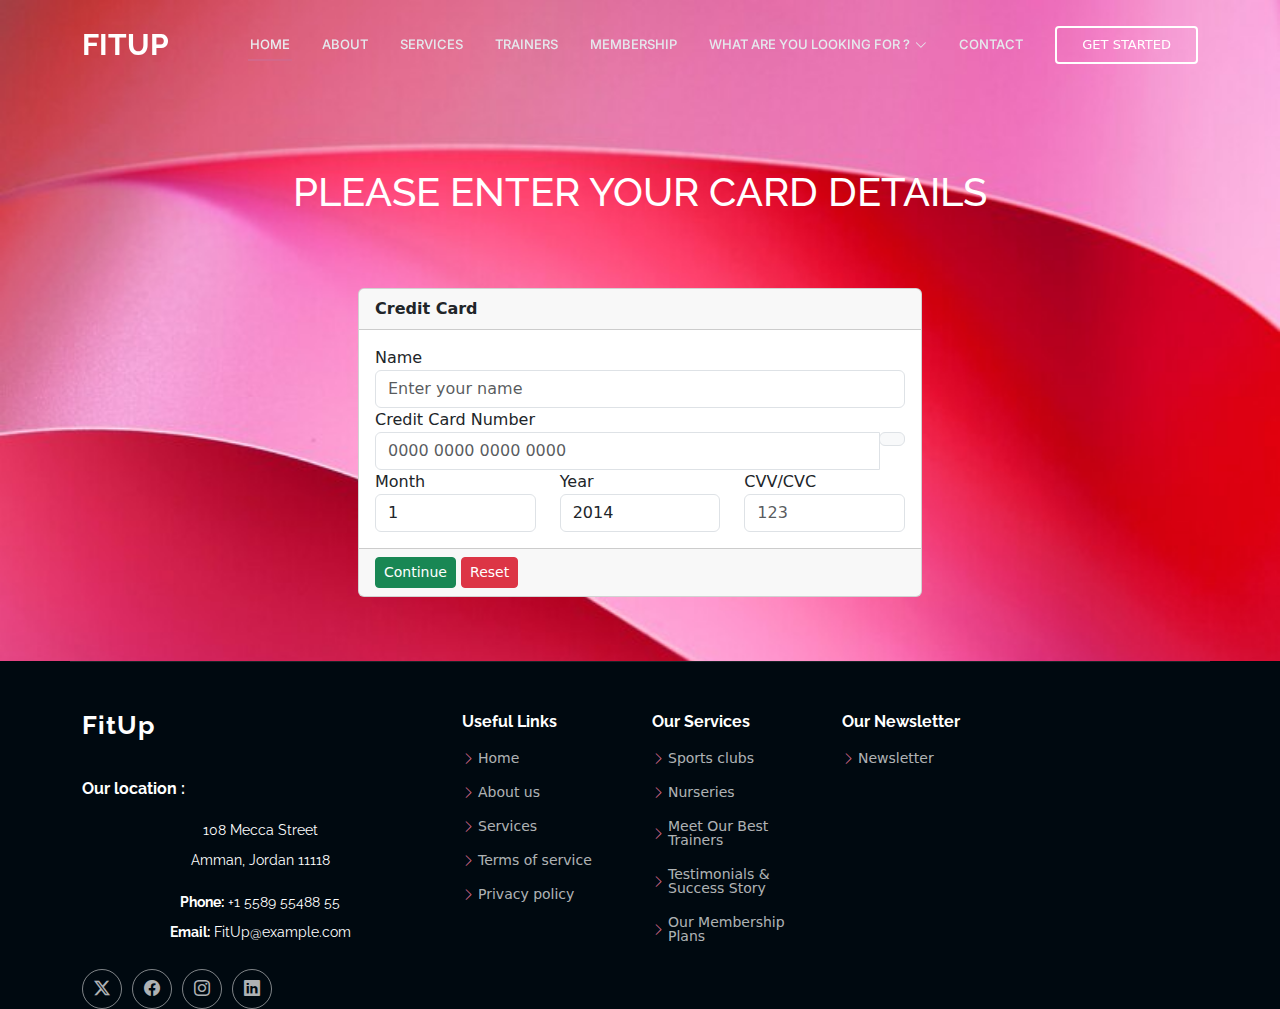
==== payment-page.html @ 1386216e "add" ====
<!DOCTYPE html>
<html lang="en">

<head>
    <meta charset="utf-8">
    <meta http-equiv="X-UA-Compatible" content="IE=edge">
    <meta name="viewport" content="width=device-width, initial-scale=1">
    <!-- The above 3 meta tags *must* come first in the head; any other head content must come *after* these tags -->

    <title>payment</title>
    <!-- Bootstrap -->
    <link href="https://cdn.jsdelivr.net/npm/bootstrap@5.3.3/dist/css/bootstrap.min.css" rel="stylesheet"
        integrity="sha384-QWTKZyjpPEjISv5WaRU9OFeRpok6YctnYmDr5pNlyT2bRjXh0JMhjY6hW+ALEwIH" crossorigin="anonymous">
    <!-- Google font -->
    <link href="https://fonts.googleapis.com/css?family=Montserrat:400,700" rel="stylesheet">

    <!-- Custom stlylesheet -->
    <link type="text/css" rel="stylesheet" href="/assets/css/payment.css" />
    <link href="assets/css/main.css" rel="stylesheet">


    <!-- Favicons -->
    <link href="assets/img/favicon.png" rel="icon">
    <link href="assets/img/apple-touch-icon.png" rel="apple-touch-icon">

    <!-- Fonts -->
    <link href="https://fonts.googleapis.com" rel="preconnect">
    <link href="https://fonts.gstatic.com" rel="preconnect" crossorigin>
    <link
        href="https://fonts.googleapis.com/css2?family=Roboto:ital,wght@0,100;0,300;0,400;0,500;0,700;0,900;1,100;1,300;1,400;1,500;1,700;1,900&family=Raleway:ital,wght@0,100;0,200;0,300;0,400;0,500;0,600;0,700;0,800;0,900;1,100;1,200;1,300;1,400;1,500;1,600;1,700;1,800;1,900&family=Inter:wght@100;200;300;400;500;600;700;800;900&display=swap"
        rel="stylesheet">

    <!-- Vendor CSS Files -->
    <link href="assets/vendor/bootstrap/css/bootstrap.min.css" rel="stylesheet">
    <link href="assets/vendor/bootstrap-icons/bootstrap-icons.css" rel="stylesheet">
    <link href="assets/vendor/aos/aos.css" rel="stylesheet">
    <link href="assets/vendor/glightbox/css/glightbox.min.css" rel="stylesheet">
    <link href="assets/vendor/swiper/swiper-bundle.min.css" rel="stylesheet">

</head>


<body class="portfolio-details-page" style="background-image :url(assets/img/paym.jpg); background-position: right top; background-size: cover;">
    <div>
        <header id="header" class="header d-flex align-items-center fixed-top">
            <div class="container-fluid container-xl position-relative d-flex align-items-center">

                <a href="index.html" class="logo d-flex align-items-center me-auto">
                    <h1 class="sitename">FitUp</h1>
                </a>

                <nav id="navmenu" class="navmenu">
                    <ul>
                        <li><a href="index.html#hero" class="active">Home</a></li>
                        <li><a href="index.html#about">About</a></li>
                        <li><a href="index.html#services">Services</a></li>
                        <li><a href="index.html#team">Trainers</a></li>
                        <li><a href="index.html#cards">Membership</a></li>
                        <li class="dropdown"><a href="#hero"><span>What are you looking for ?</span> <i class="bi bi-chevron-down toggle-dropdown"></i></a>
                            <ul>
                                <li><a href="gym-only-page.html">Gym only</a></li>
                                <li><a href="gym-indoor-nursery-page.html">Gym with indoor nursery</a></li>
                                <li><a href="gym-nearby-nursery-page.html">Gym with nearby nursery</a></li>
                            </ul>
                        </li>
                        <li><a href="index.html#contact">Contact</a></li>
                    </ul>
                    <i class="mobile-nav-toggle d-xl-none bi bi-list"></i>
                </nav>

                <a class="cta-btn" href="index.html#hero">Get Started</a>

            </div>
        </header>


        <br>
        <br>
        <br>
        <br>
        <br>
        <br>
        <br>

        <h1>Please enter your card details</h1>

        <div class="padding">
            <div class="row justify-content-center"> <!-- Center align the row -->
                <div class="col-sm-12 col-md-8 col-lg-6"> <!-- Responsive columns for different screen sizes -->
                    <div class="card">
                        <div class="card-header">
                            <strong>Credit Card</strong>
                        </div>
                        <div class="card-body">
                            <div class="row">
                                <div class="col-12">
                                    <div class="form-group">
                                        <label for="name">Name</label>
                                        <input class="form-control" id="name" type="text" placeholder="Enter your name">
                                    </div>
                                </div>
                            </div>
        
                            <div class="row">
                                <div class="col-12">
                                    <div class="form-group">
                                        <label for="ccnumber">Credit Card Number</label>
                                        <div class="input-group">
                                            <input class="form-control" type="text" placeholder="0000 0000 0000 0000" autocomplete="email">
                                            <div class="input-group-append">
                                                <span class="input-group-text">
                                                    <i class="mdi mdi-credit-card"></i>
                                                </span>
                                            </div>
                                        </div>
                                    </div>
                                </div>
                            </div>
        
                            <div class="row">
                                <div class="form-group col-4">
                                    <label for="ccmonth">Month</label>
                                    <select class="form-control" id="ccmonth">
                                        <option>1</option>
                                        <option>2</option>
                                        <option>3</option>
                                        <option>4</option>
                                        <option>5</option>
                                        <option>6</option>
                                        <option>7</option>
                                        <option>8</option>
                                        <option>9</option>
                                        <option>10</option>
                                        <option>11</option>
                                        <option>12</option>
                                    </select>
                                </div>
                                <div class="form-group col-4">
                                    <label for="ccyear">Year</label>
                                    <select class="form-control" id="ccyear">
                                        <option>2014</option>
                                        <option>2015</option>
                                        <option>2016</option>
                                        <option>2017</option>
                                        <option>2018</option>
                                        <option>2019</option>
                                        <option>2020</option>
                                        <option>2021</option>
                                        <option>2022</option>
                                        <option>2023</option>
                                        <option>2024</option>
                                        <option>2025</option>
                                    </select>
                                </div>
                                <div class="col-4">
                                    <div class="form-group">
                                        <label for="cvv">CVV/CVC</label>
                                        <input class="form-control" id="cvv" type="text" placeholder="123">
                                    </div>
                                </div>
                            </div>
                        </div>
                        <div class="card-footer">
                            <button class="btn btn-sm btn-success float-right" type="submit">
                                <i class="mdi mdi-gamepad-circle"></i> Continue
                            </button>
                            <button class="btn btn-sm btn-danger" type="reset">
                                <i class="mdi mdi-lock-reset"></i> Reset
                            </button>
                        </div>
                    </div>
                </div>
            </div>
        </div>
        

        <footer id="footer" class="footer dark-background">

			<div class="container footer-top">
				<div class="row gy-4">
					<div class="col-lg-4 col-md-6 footer-about">
						<a href="index.html" class="logo d-flex align-items-center">
							<span class="sitename">FitUp</span>
						</a>
						<div class="footer-contact pt-3">
							<h4>Our location :</h4>
							<p>108 Mecca Street</p>
							<p>Amman, Jordan 11118</p>
							<p class="mt-3"><strong>Phone:</strong> <span>+1 5589 55488 55</span></p>
							<p><strong>Email:</strong> <span>FitUp@example.com</span></p>
						</div>
						<div class="social-links d-flex mt-4">
							<a href=""><i class="bi bi-twitter-x"></i></a>
							<a href=""><i class="bi bi-facebook"></i></a>
							<a href=""><i class="bi bi-instagram"></i></a>
							<a href=""><i class="bi bi-linkedin"></i></a>
						</div>
					</div>

					<div class="col-lg-2 col-md-3 footer-links">
						<h4>Useful Links</h4>
						<ul>
							<li><i class="bi bi-chevron-right"></i> <a href="index.html#hero">Home</a></li>
							<li><i class="bi bi-chevron-right"></i> <a href="index.html#about">About us</a></li>
							<li><i class="bi bi-chevron-right"></i> <a href="index.html#services">Services</a></li>
							<li><i class="bi bi-chevron-right"></i> <a
									href="https://istd.gov.jo/ebv4.0/root_storage/en/eb_list_page/general_sales_tax_law_and_its_amendments_2023-1.pdf">Terms
									of service</a></li>
							<li><i class="bi bi-chevron-right"></i> <a
									href="https://www.realpage.com/legal/privacy-policy/">Privacy
									policy</a></li>
						</ul>
					</div>

					<div class="col-lg-2 col-md-3 footer-links">
						<h4>Our Services</h4>
						<ul>
							<li><i class="bi bi-chevron-right"></i> <a href="gym-only-page.html">Sports clubs</a></li>
							<li><i class="bi bi-chevron-right"></i> <a href="gym-nearby-nursery-page.html">Nurseries</a>
							</li>
							<li><i class="bi bi-chevron-right"></i> <a href="index.html#team">Meet Our Best Trainers</a>
							</li>
							<li><i class="bi bi-chevron-right"></i> <a href="index.html#testimonials">Testimonials &
									Success Story</a>
							</li>
							<li><i class="bi bi-chevron-right"></i> <a href="index.html#cards">Our Membership Plans</a></li>
						</ul>
					</div>

					<div class="col-lg-2 col-md-3 footer-links">
						<h4>Our Newsletter</h4>
						<ul>
							<li><i class="bi bi-chevron-right"></i> <a
									href="https://my.visme.co/view/mx0ok8on-untitled-project">Newsletter</a></li>
						</ul>
					</div>

				</div>
			</div>

		</footer>


        <!-- Scroll Top -->
        <a href="#" id="scroll-top" class="scroll-top d-flex align-items-center justify-content-center"><i
                class="bi bi-arrow-up-short"></i></a>

        <!-- Preloader -->
        <div id="preloader"></div>

        <!-- Vendor JS Files -->
        <script src="assets/vendor/bootstrap/js/bootstrap.bundle.min.js"></script>
        <script src="assets/vendor/php-email-form/validate.js"></script>
        <script src="assets/vendor/aos/aos.js"></script>
        <script src="assets/vendor/glightbox/js/glightbox.min.js"></script>
        <script src="assets/vendor/purecounter/purecounter_vanilla.js"></script>
        <script src="assets/vendor/swiper/swiper-bundle.min.js"></script>
        <script src="assets/vendor/imagesloaded/imagesloaded.pkgd.min.js"></script>
        <script src="assets/vendor/isotope-layout/isotope.pkgd.min.js"></script>

        <!-- Main JS File -->
        <script src="assets/js/main.js"></script>
</body>

</html>
---- assets/css/payment.css ----
a {
    color: var(--accent-color);
    text-decoration: none !important;
    transition: 0.3s;
  }

  h1{
    text-align: center;
    font-size: 58px;
	text-transform: uppercase;
	font-weight: 700;
	color: #fff !important;
	margin: 0px;
  }
  
.padding {
    padding: 4rem !important;
    margin-left: 0; /* Center the card */
}

/* Card styling */
.card {
    width: 100%; /* Use full width on smaller screens */
    max-width: 600px; /* Limit the width on larger screens */
    height: auto; /* Allow height to adjust */
    margin: auto;
    background-color: #fff;
    border: 1px solid #c8ced3;
    border-radius: 0.25rem;
}

/* Header styling */
.card-header {
    padding: 0.75rem 1.25rem;
    background-color: #f0f3f5;
    border-bottom: 1px solid #c8ced3;
}

/* Card body styling */
.card-body {
    padding: 2rem;
}

/* Form control focus styling */
.form-control:focus {
    color: #5c6873;
    background-color: #fff;
    border-color: #c8ced3 !important;
    outline: 0;
    box-shadow: 0 0 0 #9C2A46;
}

/* Responsive adjustments */
@media (max-width: 767px) {
    .padding {
        padding: 2rem; /* Less padding on smaller screens */
    }

    h1 {
        font-size: 40px; /* Adjust the header size */
    }

    .card-body {
        padding: 1.5rem; /* Less padding in card body */
    }

    .form-group {
        margin-bottom: 1.5rem; /* Increase spacing between form elements */
    }

    .input-group {
        width: 100%; /* Ensure input group is responsive */
    }
}
---- assets/css/main.css ----
/**
* Template Name: Dewi
* Template URL: https://bootstrapmade.com/dewi-free-multi-purpose-html-template/
* Updated: Aug 07 2024 with Bootstrap v5.3.3
* Author: BootstrapMade.com
* License: https://bootstrapmade.com/license/
*/

/*--------------------------------------------------------------
# Font & Color Variables
# Help: https://bootstrapmade.com/color-system/
--------------------------------------------------------------*/
/* Fonts */
:root {
  --default-font: "Roboto",  system-ui, -apple-system, "Segoe UI", Roboto, "Helvetica Neue", Arial, "Noto Sans", "Liberation Sans", sans-serif, "Apple Color Emoji", "Segoe UI Emoji", "Segoe UI Symbol", "Noto Color Emoji";
  --heading-font: "Raleway",  sans-serif;
  --nav-font: "Inter",  sans-serif;
}

/* Global Colors - The following color variables are used throughout the website. Updating them here will change the color scheme of the entire website */
:root { 
  --background-color: #ffffff; /* Background color for the entire website, including individual sections */
  --default-color: #444444; /* Default color used for the majority of the text content across the entire website */
  --heading-color: #9C2A46; /* Color for headings, subheadings and title throughout the website */
  --accent-color: #D3678A; /* Accent color that represents your brand on the website. It's used for buttons, links, and other elements that need to stand out */
  --surface-color: #ffffff; /* The surface color is used as a background of boxed elements within sections, such as cards, icon boxes, or other elements that require a visual separation from the global background. */
  --contrast-color: #ffffff; /* Contrast color for text, ensuring readability against backgrounds of accent, heading, or default colors. */
}

/* Nav Menu Colors - The following color variables are used specifically for the navigation menu. They are separate from the global colors to allow for more customization options */
:root {
  --nav-color: #e5eaee;  /* The default color of the main navmenu links */
  --nav-hover-color: #D3678A; /* Applied to main navmenu links when they are hovered over or active */
  --nav-mobile-background-color: #ffffff; /* Used as the background color for mobile navigation menu */
  --nav-dropdown-background-color: #ffffff; /* Used as the background color for dropdown items that appear when hovering over primary navigation items */
  --nav-dropdown-color: #444444; /* Used for navigation links of the dropdown items in the navigation menu. */
  --nav-dropdown-hover-color: #D3678A; /* Similar to --nav-hover-color, this color is applied to dropdown navigation links when they are hovered over. */
}

/* Color Presets - These classes override global colors when applied to any section or element, providing reuse of the sam color scheme. */

.light-background {
  --background-color: #f1f4fa;
  --surface-color: #ffffff;
}

.dark-background {
  --background-color: #000910;
  --default-color: #ffffff;
  --heading-color: #ffffff;
  --surface-color: #28323a;
  --contrast-color: #ffffff;
}

/* Smooth scroll */
:root {
  scroll-behavior: smooth;
}

/*--------------------------------------------------------------
# General Styling & Shared Classes
--------------------------------------------------------------*/
body {
  color: var(--default-color);
  background-color: var(--background-color);
  font-family: var(--default-font);
}

p {
  font-size: 1.5rem; 
  line-height: 1.8; 
  text-align: center;
}

.text-color
{
  color:#C0526F ;
}

.card-title
{
  color: var(--default-color);
}

.btn-primary {
  background-color: var(--accent-color); 
  border-color: var(--accent-color);
  margin-right: 5px; 
  margin-top: 3px; 
  font-size: 15px;
  padding: 15px;
  border: none;
  background:  #C0526F;
  border-radius: 2em;
}

.btn-primary:hover {
  background-color: #87546e; 
  border-color: #87546e; 
}

.btn-primary:active {
  background-color: #87546e!important;
  border-color: #87546e!important;
}


a {
  color: var(--accent-color);
  text-decoration: none;
  transition: 0.3s;
}

a:hover {
  color: color-mix(in srgb, var(--accent-color), transparent 25%);
  text-decoration: none;
}

h1,
h2,
h3,
h4,
h5,
h6 {
  color: var(--heading-color);
  font-family: var(--heading-font);
}



/* Pulsating Play Button
------------------------------*/
.pulsating-play-btn {
  width: 94px;
  height: 94px;
  background: radial-gradient(var(--accent-color) 50%, color-mix(in srgb, var(--accent-color), transparent 75%) 52%);
  border-radius: 50%;
  display: block;
  position: relative;
  overflow: hidden;
}

.pulsating-play-btn:before {
  content: "";
  position: absolute;
  width: 120px;
  height: 120px;
  animation-delay: 0s;
  animation: pulsate-play-btn 2s;
  animation-direction: forwards;
  animation-iteration-count: infinite;
  animation-timing-function: steps;
  opacity: 1;
  border-radius: 50%;
  border: 5px solid color-mix(in srgb, var(--accent-color), transparent 30%);
  top: -15%;
  left: -15%;
  background: rgba(198, 16, 0, 0);
}

.pulsating-play-btn:after {
  content: "";
  position: absolute;
  left: 50%;
  top: 50%;
  transform: translateX(-40%) translateY(-50%);
  width: 0;
  height: 0;
  border-top: 10px solid transparent;
  border-bottom: 10px solid transparent;
  border-left: 15px solid #fff;
  z-index: 100;
  transition: all 400ms cubic-bezier(0.55, 0.055, 0.675, 0.19);
}

.pulsating-play-btn:hover:before {
  content: "";
  position: absolute;
  left: 50%;
  top: 50%;
  transform: translateX(-40%) translateY(-50%);
  width: 0;
  height: 0;
  border: none;
  border-top: 10px solid transparent;
  border-bottom: 10px solid transparent;
  border-left: 15px solid #fff;
  z-index: 200;
  animation: none;
  border-radius: 0;
}

.pulsating-play-btn:hover:after {
  border-left: 15px solid var(--accent-color);
  transform: scale(20);
}

@keyframes pulsate-play-btn {
  0% {
    transform: scale(0.6, 0.6);
    opacity: 1;
  }

  100% {
    transform: scale(1, 1);
    opacity: 0;
  }
}

/*--------------------------------------------------------------
# Preloader
--------------------------------------------------------------*/
#preloader {
  position: fixed;
  inset: 0;
  z-index: 999999;
  overflow: hidden;
  background: var(--background-color);
  transition: all 0.6s ease-out;
}

#preloader:before {
  content: "";
  position: fixed;
  top: calc(50% - 30px);
  left: calc(50% - 30px);
  border: 6px solid #ffffff;
  border-color: var(--accent-color) transparent var(--accent-color) transparent;
  border-radius: 50%;
  width: 60px;
  height: 60px;
  animation: animate-preloader 1.5s linear infinite;
}

@keyframes animate-preloader {
  0% {
    transform: rotate(0deg);
  }

  100% {
    transform: rotate(360deg);
  }
}

/*--------------------------------------------------------------
# Global Header
--------------------------------------------------------------*/
.header {
  --background-color: rgba(0, 0, 0, 0);
  --default-color: #ffffff;
  --heading-color: #ffffff;
  color: var(--default-color);
  background-color: var(--background-color);
  padding: 20px 0;
  transition: all 0.5s;
  z-index: 997;
}

.header .logo {
  line-height: 1;
}

.header .logo img {
  max-height: 36px;
  margin-right: 8px;
}

.header .logo h1 {
  font-size: 30px;
  margin: 0;
  font-weight: 700;
  color: var(--heading-color);
}

.header .cta-btn,
.header .cta-btn:focus {
  color: var(--contrast-color);
  font-size: 13px;
  padding: 7px 25px;
  margin: 0 0 0 30px;
  border-radius: 4px;
  transition: 0.3s;
  text-transform: uppercase;
  border: 2px solid var(--contrast-color);
}

.header .cta-btn:hover,
.header .cta-btn:focus:hover {
  color: var(--contrast-color);
  background: var(--accent-color);
  border-color: var(--accent-color);
}

@media (max-width: 1200px) {
  .header .logo {
    order: 1;
  }

  .header .cta-btn {
    order: 2;
    margin: 0 15px 0 0;
    padding: 6px 15px;
  }

  .header .navmenu {
    order: 3;
  }
}

.scrolled .header {
  box-shadow: 0px 0 18px rgba(0, 0, 0, 0.1);
}

/* Global Header on Scroll
------------------------------*/
.scrolled .header {
  --background-color: rgba(21, 34, 43, 0.85);
}

/*--------------------------------------------------------------
# Navigation Menu
--------------------------------------------------------------*/
/* Desktop Navigation */
@media (min-width: 1200px) {
  .navmenu {
    padding: 0;
  }

  .navmenu ul {
    margin: 0;
    padding: 0;
    display: flex;
    list-style: none;
    align-items: center;
  }

  .navmenu li {
    position: relative;
  }

  .navmenu>ul>li {
    white-space: nowrap;
    padding: 15px 14px;
  }

  .navmenu>ul>li:last-child {
    padding-right: 0;
  }

  .navmenu a,
  .navmenu a:focus {
    color: var(--nav-color);
    font-size: 13px;
    padding: 0 2px;
    font-family: var(--nav-font);
    font-weight: 500;
    display: flex;
    align-items: center;
    justify-content: space-between;
    white-space: nowrap;
    transition: 0.3s;
    position: relative;
    text-transform: uppercase;
  }

  .navmenu a i,
  .navmenu a:focus i {
    font-size: 12px;
    line-height: 0;
    margin-left: 5px;
    transition: 0.3s;
  }

  .navmenu>ul>li>a:before {
    content: "";
    position: absolute;
    height: 2px;
    bottom: -6px;
    left: 0;
    background-color: var(--nav-hover-color);
    visibility: hidden;
    width: 0px;
    transition: all 0.3s ease-in-out 0s;
  }

  .navmenu a:hover:before,
  .navmenu li:hover>a:before,
  .navmenu .active:before {
    visibility: visible;
    width: 100%;
  }

  .navmenu li:hover>a,
  .navmenu .active,
  .navmenu .active:focus {
    color: color-mix(in srgb, var(--nav-color) 90%, white 15%);
  }

  .navmenu .dropdown ul {
    margin: 0;
    padding: 10px 0;
    background: var(--nav-dropdown-background-color);
    display: block;
    position: absolute;
    visibility: hidden;
    left: 14px;
    top: 130%;
    opacity: 0;
    transition: 0.3s;
    border-radius: 4px;
    z-index: 99;
    box-shadow: 0px 0px 30px rgba(0, 0, 0, 0.1);
  }

  .navmenu .dropdown ul li {
    min-width: 200px;
  }

  .navmenu .dropdown ul a {
    padding: 10px 20px;
    font-size: 15px;
    text-transform: none;
    color: var(--nav-dropdown-color);
  }

  .navmenu .dropdown ul a i {
    font-size: 12px;
  }

  .navmenu .dropdown ul a:hover,
  .navmenu .dropdown ul .active:hover,
  .navmenu .dropdown ul li:hover>a {
    color: var(--nav-dropdown-hover-color);
  }

  .navmenu .dropdown:hover>ul {
    opacity: 1;
    top: 100%;
    visibility: visible;
  }

  .navmenu .dropdown .dropdown ul {
    top: 0;
    left: -90%;
    visibility: hidden;
  }

  .navmenu .dropdown .dropdown:hover>ul {
    opacity: 1;
    top: 0;
    left: -100%;
    visibility: visible;
  }
}

/* Mobile Navigation */
@media (max-width: 1199px) {
  .mobile-nav-toggle {
    color: var(--nav-color);
    font-size: 28px;
    line-height: 0;
    margin-right: 10px;
    cursor: pointer;
    transition: color 0.3s;
  }

  .navmenu {
    padding: 0;
    z-index: 9997;
  }

  .navmenu ul {
    display: none;
    list-style: none;
    position: absolute;
    inset: 60px 20px 20px 20px;
    padding: 10px 0;
    margin: 0;
    border-radius: 6px;
    background-color: var(--nav-mobile-background-color);
    border: 1px solid color-mix(in srgb, var(--default-color), transparent 90%);
    box-shadow: none;
    overflow-y: auto;
    transition: 0.3s;
    z-index: 9998;
  }

  .navmenu a,
  .navmenu a:focus {
    color: var(--nav-dropdown-color);
    padding: 10px 20px;
    font-family: var(--nav-font);
    font-size: 17px;
    font-weight: 500;
    display: flex;
    align-items: center;
    justify-content: space-between;
    white-space: nowrap;
    transition: 0.3s;
  }

  .navmenu a i,
  .navmenu a:focus i {
    font-size: 12px;
    line-height: 0;
    margin-left: 5px;
    width: 30px;
    height: 30px;
    display: flex;
    align-items: center;
    justify-content: center;
    border-radius: 50%;
    transition: 0.3s;
    background-color: color-mix(in srgb, var(--accent-color), transparent 90%);
  }

  .navmenu a i:hover,
  .navmenu a:focus i:hover {
    background-color: var(--accent-color);
    color: var(--contrast-color);
  }

  .navmenu a:hover,
  .navmenu .active,
  .navmenu .active:focus {
    color: var(--nav-dropdown-hover-color);
  }

  .navmenu .active i,
  .navmenu .active:focus i {
    background-color: var(--accent-color);
    color: var(--contrast-color);
    transform: rotate(180deg);
  }

  .navmenu .dropdown ul {
    position: static;
    display: none;
    z-index: 99;
    padding: 10px 0;
    margin: 10px 20px;
    background-color: var(--nav-dropdown-background-color);
    transition: all 0.5s ease-in-out;
  }

  .navmenu .dropdown ul ul {
    background-color: rgba(33, 37, 41, 0.1);
  }

  .navmenu .dropdown>.dropdown-active {
    display: block;
    background-color: rgba(33, 37, 41, 0.03);
  }

  .mobile-nav-active {
    overflow: hidden;
  }

  .mobile-nav-active .mobile-nav-toggle {
    color: #fff;
    position: absolute;
    font-size: 32px;
    top: 15px;
    right: 15px;
    margin-right: 0;
    z-index: 9999;
  }

  .mobile-nav-active .navmenu {
    position: fixed;
    overflow: hidden;
    inset: 0;
    background: rgba(33, 37, 41, 0.8);
    transition: 0.3s;
  }

  .mobile-nav-active .navmenu>ul {
    display: block;
  }
}

/*--------------------------------------------------------------
# Global Footer
--------------------------------------------------------------*/
.footer {
  color: var(--default-color);
  background-color: var(--background-color);
  font-size: 14px;
  position: relative;
}

.footer .footer-top {
  padding-top: 50px;
  border-top: 1px solid color-mix(in srgb, var(--default-color), transparent 90%);
}

.footer .footer-about .logo {
  line-height: 1;
  margin-bottom: 25px;
}

.footer .footer-about .logo img {
  max-height: 40px;
  margin-right: 6px;
}

.footer .footer-about .logo span {
  font-size: 26px;
  font-weight: 700;
  letter-spacing: 1px;
  font-family: var(--heading-font);
  color: var(--heading-color);
}

.footer .footer-about p {
  font-size: 14px;
  font-family: var(--heading-font);
}

.footer .social-links a {
  display: flex;
  align-items: center;
  justify-content: center;
  width: 40px;
  height: 40px;
  border-radius: 50%;
  border: 1px solid color-mix(in srgb, var(--default-color), transparent 50%);
  font-size: 16px;
  color: color-mix(in srgb, var(--default-color), transparent 30%);
  margin-right: 10px;
  transition: 0.3s;
}

.footer .social-links a:hover {
  color: var(--accent-color);
  border-color: var(--accent-color);
}

.footer h4 {
  font-size: 16px;
  font-weight: bold;
  position: relative;
  padding-bottom: 12px;
}

.footer .footer-links {
  margin-bottom: 30px;
}

.footer .footer-links ul {
  list-style: none;
  padding: 0;
  margin: 0;
}

.footer .footer-links ul i {
  padding-right: 3px;
  font-size: 13px;
  line-height: 0;
  color: var(--accent-color);
}

.footer .footer-links ul li {
  padding: 10px 0;
  display: flex;
  align-items: center;
}

.footer .footer-links ul li:first-child {
  padding-top: 0;
}

.footer .footer-links ul a {
  color: color-mix(in srgb, var(--default-color), transparent 30%);
  display: inline-block;
  line-height: 1;
}

.footer .footer-links ul a:hover {
  color: var(--accent-color);
}

.footer .footer-contact p {
  margin-bottom: 5px;
}

.footer .footer-newsletter .newsletter-form {
  margin-top: 30px;
  margin-bottom: 15px;
  padding: 6px 8px;
  position: relative;
  border-radius: 4px;
  border: 1px solid color-mix(in srgb, var(--default-color), transparent 80%);
  display: flex;
  background-color: var(--background-color);
  transition: 0.3s;
}

.footer .footer-newsletter .newsletter-form:focus-within {
  border-color: var(--accent-color);
}

.footer .footer-newsletter .newsletter-form input[type=email] {
  border: 0;
  padding: 4px;
  width: 100%;
  background-color: var(--background-color);
  color: var(--default-color);
}

.footer .footer-newsletter .newsletter-form input[type=email]:focus-visible {
  outline: none;
}

.footer .footer-newsletter .newsletter-form input[type=submit] {
  border: 0;
  font-size: 16px;
  padding: 0 20px;
  margin: -7px -8px -7px 0;
  background: var(--accent-color);
  color: var(--contrast-color);
  transition: 0.3s;
  border-radius: 0 4px 4px 0;
}

.footer .footer-newsletter .newsletter-form input[type=submit]:hover {
  background: color-mix(in srgb, var(--accent-color), transparent 20%);
}

.footer .copyright {
  padding: 25px 0;
  border-top: 1px solid color-mix(in srgb, var(--default-color), transparent 90%);
}

.footer .copyright p {
  margin-bottom: 0;
}

.footer .credits {
  margin-top: 6px;
  font-size: 13px;
}


/*--------------------------------------------------------------
# Scroll Top Button
--------------------------------------------------------------*/
.scroll-top {
  position: fixed;
  visibility: hidden;
  opacity: 0;
  right: 15px;
  bottom: 15px;
  z-index: 99999;
  background-color: var(--accent-color);
  width: 40px;
  height: 40px;
  border-radius: 4px;
  transition: all 0.4s;
}

.scroll-top i {
  font-size: 24px;
  color: var(--contrast-color);
  line-height: 0;
}

.scroll-top:hover {
  background-color: color-mix(in srgb, var(--accent-color), transparent 20%);
  color: var(--contrast-color);
}

.scroll-top.active {
  visibility: visible;
  opacity: 1;
}

/*--------------------------------------------------------------
# Disable aos animation delay on mobile devices
--------------------------------------------------------------*/
@media screen and (max-width: 768px) {
  [data-aos-delay] {
    transition-delay: 0 !important;
  }
}

/*--------------------------------------------------------------
# Global Page Titles & Breadcrumbs
--------------------------------------------------------------*/
.page-title {
  color: var(--default-color);
  background-color: var(--background-color);
  background-size: cover;
  background-position: center;
  background-repeat: no-repeat;
  padding: 160px 0 80px 0;
  text-align: center;
  position: relative;
}

.page-title:before {
  content: "";
  background: color-mix(in srgb, var(--background-color), transparent 30%);
  position: absolute;
  inset: 0;
}

.page-title h1 {
  font-size: 42px;
  font-weight: 700;
  margin-bottom: 10px;
}

.page-title .breadcrumbs ol {
  display: flex;
  flex-wrap: wrap;
  list-style: none;
  justify-content: center;
  padding: 0;
  margin: 0;
  font-size: 16px;
  font-weight: 400;
}

.page-title .breadcrumbs ol li+li {
  padding-left: 10px;
}

.page-title .breadcrumbs ol li+li::before {
  content: "/";
  display: inline-block;
  padding-right: 10px;
  color: color-mix(in srgb, var(--default-color), transparent 50%);
}

/*--------------------------------------------------------------
# Global Sections
--------------------------------------------------------------*/
section,
.section {
  color: var(--default-color);
  background-color: var(--background-color);
  padding: 60px 0;
  scroll-margin-top: 90px;
  overflow: clip;
}

@media (max-width: 1199px) {

  section,
  .section {
    scroll-margin-top: 76px;
  }
}

/*--------------------------------------------------------------
# Global Section Titles
--------------------------------------------------------------*/
.section-title {
  padding-bottom: 60px;
  position: relative;
}

.section-title h2 {
  font-size: 14px;
  font-weight: 500;
  padding: 0;
  line-height: 1px;
  margin: 0;
  letter-spacing: 1.5px;
  text-transform: uppercase;
  color: color-mix(in srgb, var(--default-color), transparent 50%);
  position: relative;
}

.section-title h2::after {
  content: "";
  width: 120px;
  height: 1px;
  display: inline-block;
  background: var(--accent-color);
  margin: 4px 10px;
}

.section-title p {
  color: var(--heading-color);
  margin: 0;
  font-size: 36px;
  font-weight: 800;
  text-transform: uppercase;
  font-family: var(--heading-font);
}

@media (max-width: 768px) {
  .section-title p {
    font-size: 24px;
  }
}

/*--------------------------------------------------------------
# Hero Section
--------------------------------------------------------------*/
.hero {
  width: 100%;
  min-height: 100vh;
  position: relative;
  padding: 80px 0;
  display: flex;
  align-items: center;
  justify-content: center;
}

.hero img {
  position: absolute;
  inset: 0;
  display: block;
  width: 100%;
  height: 100%;
  object-fit: cover;
  z-index: 1;
}

.hero:before {
  content: "";
  background: color-mix(in srgb, var(--background-color), transparent 30%);
  position: absolute;
  inset: 0;
  z-index: 2;
}

.hero .container {
  position: relative;
  z-index: 3;
}

.hero h2 {
  margin: 0;
  font-size: 48px;
  font-weight: 700;
  text-transform: uppercase;
}

.hero p {
  color: color-mix(in srgb, var(--default-color), transparent 20%);
  margin: 10px 0 0 0;
  font-size: 24px;
}

.hero .btn-get-started {
  background: var(--accent-color);
  color: var(--contrast-color);
  font-weight: 400;
  font-size: 14px;
  letter-spacing: 1px;
  display: inline-block;
  padding: 10px 30px;
  border-radius: 4px;
  transition: 0.3s;
  text-transform: uppercase;
}

.hero .btn-get-started:hover {
  background: color-mix(in srgb, var(--accent-color), transparent 20%);
}

.hero .btn-watch-video {
  font-size: 16px;
  transition: 0.5s;
  margin-left: 25px;
  font-weight: 400;
  color: var(--default-color);
}

.hero .btn-watch-video i {
  color: var(--accent-color);
  font-size: 32px;
  transition: 0.3s;
  line-height: 0;
  margin-right: 8px;
}

.hero .btn-watch-video:hover {
  color: var(--accent-color);
}

.hero .btn-watch-video:hover i {
  color: color-mix(in srgb, var(--accent-color), transparent 20%);
}

@media (max-width: 768px) {
  .hero h2 {
    font-size: 32px;
  }

  .hero p {
    font-size: 18px;
  }
}

/*--------------------------------------------------------------
# About Section
--------------------------------------------------------------*/
.about h3 {
  font-weight: 700;
  font-size: 28px;
  margin-bottom: 20px;
}

.about .fst-italic {
  color: color-mix(in srgb, var(--default-color), var(--contrast-color) 50%);
}

.about .content ul {
  list-style: none;
  padding: 0;
}

.about .content ul li {
  padding: 0 0 10px 30px;
  position: relative;
}

.about .content ul i {
  position: absolute;
  font-size: 20px;
  left: 0;
  top: -3px;
  color: var(--accent-color);
}

.about .content p:last-child {
  margin-bottom: 0;
}

.about .pulsating-play-btn {
  position: absolute;
  left: calc(50% - 47px);
  top: calc(50% - 47px);
}

/*--------------------------------------------------------------
# Stats Section
--------------------------------------------------------------*/
.stats .stats-item {
  background-color: var(--surface-color);
  box-shadow: 0px 0 30px rgba(0, 0, 0, 0.1);
  padding: 30px;
}

.stats .stats-item i {
  color: var(--accent-color);
  font-size: 42px;
  line-height: 0;
  margin-right: 20px;
}

.stats .stats-item span {
  color: var(--heading-color);
  font-size: 36px;
  display: block;
  font-weight: 600;
}

.stats .stats-item p {
  padding: 0;
  margin: 0;
  font-family: var(--heading-font);
  font-size: 16px;
}

/*--------------------------------------------------------------
# Services Section
--------------------------------------------------------------*/
.services .img {
  border-radius: 8px;
  overflow: hidden;
}

.services .img img {
  transition: 0.6s;
}

.services .details {
  background: color-mix(in srgb, var(--surface-color), transparent 5%);
  padding: 50px 30px;
  margin: -100px 30px 0 30px;
  transition: all ease-in-out 0.3s;
  position: relative;
  text-align: center;
  border-radius: 8px;
  box-shadow: 0px 0 25px rgba(0, 0, 0, 0.1);
}

.services .details .icon {
  margin: 0;
  width: 72px;
  height: 72px;
  background: var(--accent-color);
  color: var(--contrast-color);
  border: 6px solid var(--contrast-color);
  border-radius: 50px;
  display: flex;
  align-items: center;
  justify-content: center;
  margin-bottom: 20px;
  font-size: 28px;
  transition: ease-in-out 0.3s;
  position: absolute;
  top: -36px;
  left: calc(50% - 36px);
}

.services .details h3 {
  font-weight: 700;
  margin: 10px 0 15px 0;
  font-size: 22px;
  transition: ease-in-out 0.3s;
}

.services .details p {
  color: color-mix(in srgb, var(--default-color), transparent 10%);
  line-height: 24px;
  font-size: 14px;
  margin-bottom: 0;
}

.services .service-item:hover .details h3 {
  color: var(--accent-color);
}

.services .service-item:hover .details .icon {
  background: var(--surface-color);
  border: 2px solid var(--accent-color);
}

.services .service-item:hover .details .icon i {
  color: var(--accent-color);
}

.services .service-item:hover .img img {
  transform: scale(1.2);
}

/*--------------------------------------------------------------
# Testimonials Section
--------------------------------------------------------------*/
.testimonials {
  padding: 80px 0;
  position: relative;
}

.testimonials:before {
  content: "";
  background: color-mix(in srgb, var(--background-color), transparent 30%);
  position: absolute;
  inset: 0;
  z-index: 2;
}

.testimonials .testimonials-bg {
  position: absolute;
  inset: 0;
  display: block;
  width: 100%;
  height: 100%;
  object-fit: cover;
  z-index: 1;
}

.testimonials .container {
  position: relative;
  z-index: 3;
}

.testimonials .testimonials-carousel,
.testimonials .testimonials-slider {
  overflow: hidden;
}

.testimonials .testimonial-item {
  text-align: center;
}

.testimonials .testimonial-item .testimonial-img {
  width: 100px; 
  height: 100px; 
  object-fit: cover; 
  border-radius: 50%; 
  border: 6px solid color-mix(in srgb, var(--default-color), transparent 85%);
  margin: 0 auto; 
  overflow: hidden; 
}

.testimonials .testimonial-item h3 {
  font-size: 20px;
  font-weight: bold;
  margin: 10px 0 5px 0;
}

.testimonials .testimonial-item h4 {
  font-size: 14px;
  margin: 0 0 15px 0;
  color: color-mix(in srgb, var(--default-color), transparent 40%);
}

.testimonials .testimonial-item .stars {
  margin-bottom: 15px;
}

.testimonials .testimonial-item .stars i {
  color: #ffc107;
  margin: 0 1px;
}

.testimonials .testimonial-item .quote-icon-left,
.testimonials .testimonial-item .quote-icon-right {
  color: color-mix(in srgb, var(--default-color), transparent 40%);
  font-size: 26px;
  line-height: 0;
}

.testimonials .testimonial-item .quote-icon-left {
  display: inline-block;
  left: -5px;
  position: relative;
}

.testimonials .testimonial-item .quote-icon-right {
  display: inline-block;
  right: -5px;
  position: relative;
  top: 10px;
  transform: scale(-1, -1);
}

.testimonials .testimonial-item p {
  font-style: italic;
  margin: 0 auto 15px auto;
}

.testimonials .swiper-wrapper {
  height: auto;
}

.testimonials .swiper-pagination {
  margin-top: 20px;
  position: relative;
}

.testimonials .swiper-pagination .swiper-pagination-bullet {
  width: 12px;
  height: 12px;
  background-color: color-mix(in srgb, var(--default-color), transparent 50%);
  opacity: 0.5;
}

.testimonials .swiper-pagination .swiper-pagination-bullet-active {
  background-color: var(--default-color);
  opacity: 1;
}

@media (min-width: 992px) {
  .testimonials .testimonial-item p {
    width: 80%;
  }
}

/*--------------------------------------------------------------
# Team Section
--------------------------------------------------------------*/
.team .member {
  position: relative;
}

.team .member .pic  {
  overflow: hidden;
  margin-bottom: 50px;
}
.member .pic img {
  width: 100%; 
  height: 250px; 
  object-fit: cover; 
  border-radius: 10px; 
}

.team .member .member-info {
  background-color: var(--surface-color);
  color: color-mix(in srgb, var(--default-color), transparent 20%);
  box-shadow: 0px 2px 15px rgba(0, 0, 0, 0.1);
  position: absolute;
  bottom: -50px;
  left: 20px;
  right: 20px;
  padding: 20px 15px;
  overflow: hidden;
  transition: 0.5s;
}

.team .member h4 {
  font-weight: 700;
  margin-bottom: 10px;
  font-size: 16px;
  position: relative;
  padding-bottom: 10px;
}

.team .member h4::after {
  content: "";
  position: absolute;
  display: block;
  width: 50px;
  height: 1px;
  background: color-mix(in srgb, var(--default-color), transparent 60%);
  bottom: 0;
  left: 0;
}

.team .member span {
  font-style: italic;
  display: block;
  font-size: 13px;
}

.team .member .social {
  position: absolute;
  right: 15px;
  bottom: 15px;
}

.team .member .social a {
  transition: color 0.3s;
  color: color-mix(in srgb, var(--default-color), transparent 70%);
}

.team .member .social a:hover {
  color: var(--accent-color);
}

.team .member .social i {
  font-size: 16px;
  margin: 0 2px;
}

/*--------------------------------------------------------------
# Contact Section
--------------------------------------------------------------*/
.contact .info-item {
  background-color: var(--surface-color);
  box-shadow: 0px 0px 20px rgba(0, 0, 0, 0.1);
  padding: 24px 0 30px 0;
}

.contact .info-item i {
  font-size: 20px;
  color: var(--accent-color);
  width: 56px;
  height: 56px;
  font-size: 24px;
  display: flex;
  justify-content: center;
  align-items: center;
  border-radius: 4px;
  transition: all 0.3s ease-in-out;
  border-radius: 50%;
  border: 2px dotted color-mix(in srgb, var(--accent-color), transparent 40%);
}

.contact .info-item h3 {
  font-size: 20px;
  color: color-mix(in srgb, var(--default-color), transparent 20%);
  font-size: 18px;
  font-weight: 700;
  margin: 10px 0;
}

.contact .info-item p {
  padding: 0;
  margin-bottom: 0;
  font-size: 14px;
}

.contact .php-email-form {
  background-color: var(--surface-color);
  box-shadow: 0px 0px 20px rgba(0, 0, 0, 0.1);
  height: 100%;
  padding: 30px;
}

@media (max-width: 575px) {
  .contact .php-email-form {
    padding: 20px;
  }
}

.contact .php-email-form input[type=text],
.contact .php-email-form input[type=email],
.contact .php-email-form textarea {
  font-size: 14px;
  padding: 10px 15px;
  box-shadow: none;
  border-radius: 0;
  color: var(--default-color);
  background-color: var(--surface-color);
  border-color: color-mix(in srgb, var(--default-color), transparent 80%);
}

.contact .php-email-form input[type=text]:focus,
.contact .php-email-form input[type=email]:focus,
.contact .php-email-form textarea:focus {
  border-color: var(--accent-color);
}

.contact .php-email-form input[type=text]::placeholder,
.contact .php-email-form input[type=email]::placeholder,
.contact .php-email-form textarea::placeholder {
  color: color-mix(in srgb, var(--default-color), transparent 70%);
}

.contact .php-email-form button[type=submit] {
  color: var(--contrast-color);
  background: var(--accent-color);
  border: 0;
  padding: 10px 30px;
  transition: 0.4s;
  border-radius: 50px;
}

.contact .php-email-form button[type=submit]:hover {
  background: color-mix(in srgb, var(--accent-color), transparent 20%);
}

/*--------------------------------------------------------------
# Service Details Section
--------------------------------------------------------------*/
.service-details .services-list {
  background-color: var(--surface-color);
  padding: 10px 30px;
  border: 1px solid color-mix(in srgb, var(--default-color), transparent 90%);
  margin-bottom: 20px;
}

.service-details .services-list a {
  display: block;
  line-height: 1;
  padding: 8px 0 8px 15px;
  border-left: 3px solid color-mix(in srgb, var(--default-color), transparent 70%);
  margin: 20px 0;
  color: color-mix(in srgb, var(--default-color), transparent 20%);
  transition: 0.3s;
}

.service-details .services-list a.active {
  color: var(--heading-color);
  font-weight: 700;
  border-color: var(--accent-color);
}

.service-details .services-list a:hover {
  border-color: var(--accent-color);
}

.service-details .services-img {
  margin-bottom: 20px;
}

.service-details h3 {
  font-size: 26px;
  font-weight: 700;
}

.service-details h4 {
  font-size: 20px;
  font-weight: 700;
}

.service-details p {
  font-size: 15px;
}

.service-details ul {
  list-style: none;
  padding: 0;
  font-size: 15px;
}

.service-details ul li {
  padding: 5px 0;
  display: flex;
  align-items: center;
}

.service-details ul i {
  font-size: 20px;
  margin-right: 8px;
  color: var(--accent-color);
}
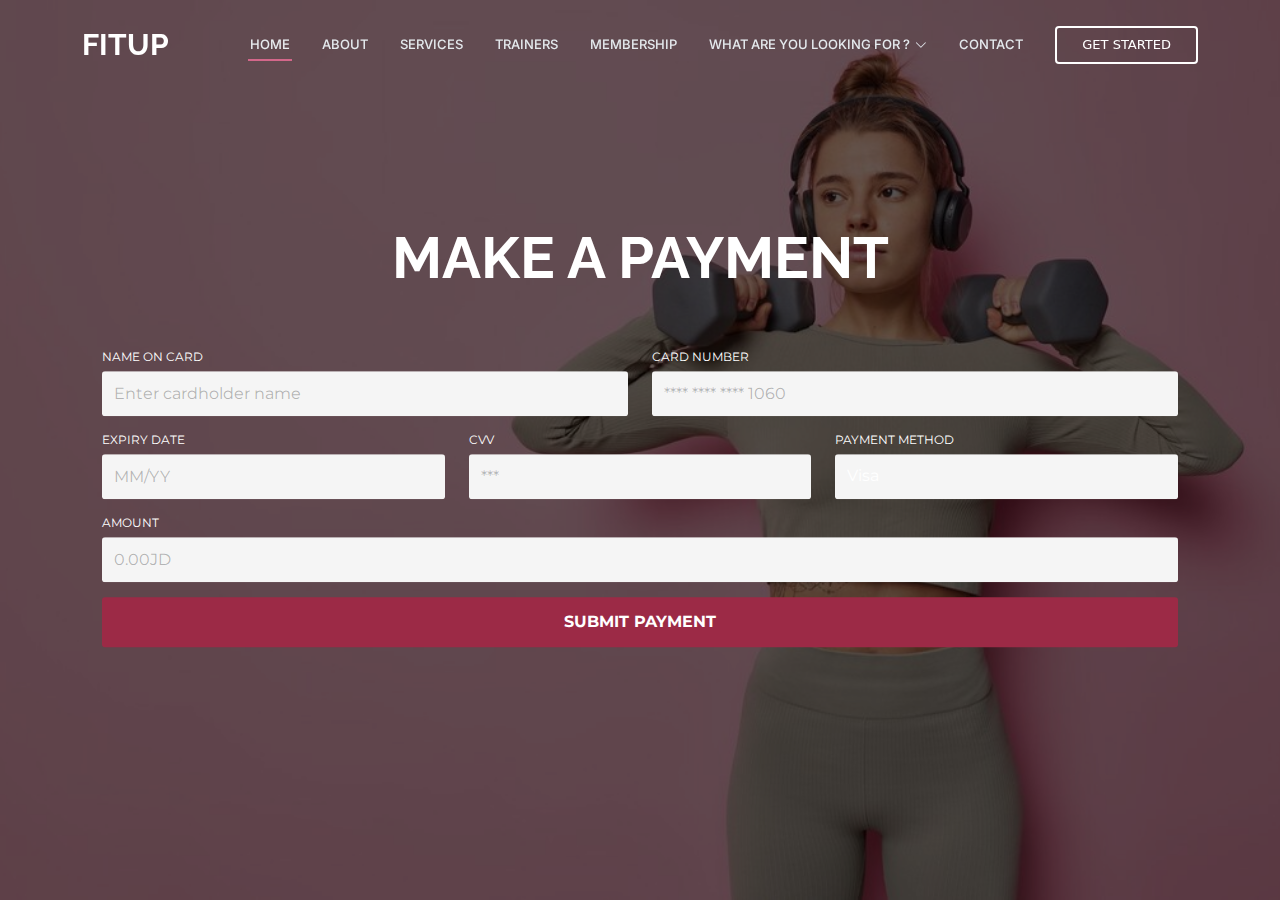
==== commit f08a245a: "Update payment-page.html" ====
--- a/payment-page.html
+++ b/payment-page.html
@@ -16,6 +16,7 @@
 
     <!-- Custom stlylesheet -->
     <link type="text/css" rel="stylesheet" href="/assets/css/payment.css" />
+    <link type="text/css" rel="stylesheet" href="/assets/css/reservation.css" />
     <link href="assets/css/main.css" rel="stylesheet">
 
 
@@ -39,215 +40,107 @@
 
 </head>
 
+ 
 
-<body class="portfolio-details-page" style="background-image :url(assets/img/paym.jpg); background-position: right top; background-size: cover;">
-    <div>
-        <header id="header" class="header d-flex align-items-center fixed-top">
-            <div class="container-fluid container-xl position-relative d-flex align-items-center">
+<body class="portfolio-details-page">
+	<div>
+		<header id="header" class="header d-flex align-items-center fixed-top">
+			<div class="container-fluid container-xl position-relative d-flex align-items-center">
 
-                <a href="index.html" class="logo d-flex align-items-center me-auto">
-                    <h1 class="sitename">FitUp</h1>
-                </a>
+				<a href="index.html" class="logo d-flex align-items-center me-auto">
+					<h1 class="sitename">FitUp</h1>
+				</a>
 
-                <nav id="navmenu" class="navmenu">
-                    <ul>
-                        <li><a href="index.html#hero" class="active">Home</a></li>
-                        <li><a href="index.html#about">About</a></li>
-                        <li><a href="index.html#services">Services</a></li>
-                        <li><a href="index.html#team">Trainers</a></li>
-                        <li><a href="index.html#cards">Membership</a></li>
-                        <li class="dropdown"><a href="#hero"><span>What are you looking for ?</span> <i class="bi bi-chevron-down toggle-dropdown"></i></a>
-                            <ul>
-                                <li><a href="gym-only-page.html">Gym only</a></li>
-                                <li><a href="gym-indoor-nursery-page.html">Gym with indoor nursery</a></li>
-                                <li><a href="gym-nearby-nursery-page.html">Gym with nearby nursery</a></li>
-                            </ul>
-                        </li>
-                        <li><a href="index.html#contact">Contact</a></li>
-                    </ul>
-                    <i class="mobile-nav-toggle d-xl-none bi bi-list"></i>
-                </nav>
+				<nav id="navmenu" class="navmenu">
+					<ul>
+						<li><a href="index.html#hero" class="active">Home</a></li>
+						<li><a href="index.html#about">About</a></li>
+						<li><a href="index.html#services">Services</a></li>
+						<li><a href="index.html#team">Trainers</a></li>
+						<li><a href="index.html#cards">Membership</a></li>
+						<li class="dropdown"><a href="#hero"><span>What are you looking for ?</span> <i class="bi bi-chevron-down toggle-dropdown"></i></a>
+							<ul>
+								<li><a href="gym-only-page.html">Gym only</a></li>
+								<li><a href="gym-indoor-nursery-page.html">Gym with indoor nursery</a></li>
+								<li><a href="gym-nearby-nursery-page.html">Gym with nearby nursery</a></li>
+							</ul>
+						</li>
+						<li><a href="index.html#contact">Contact</a></li>
+					</ul>
+					<i class="mobile-nav-toggle d-xl-none bi bi-list"></i>
+				</nav>
 
-                <a class="cta-btn" href="index.html#hero">Get Started</a>
+				<a class="cta-btn" href="index.html#hero">Get Started</a>
 
-            </div>
-        </header>
+			</div>
+		</header>
 
 
-        <br>
-        <br>
-        <br>
-        <br>
-        <br>
-        <br>
-        <br>
+        <div id="booking" class="section" style="background-image: url(assets/img/reservation.jpg);">
+			<div class="section-center">
+				<div class="container">
+					<div class="row">
+						<div class="booking-form">
+							<div class="form-header">
 
-        <h1>Please enter your card details</h1>
+                           
 
-        <div class="padding">
-            <div class="row justify-content-center"> <!-- Center align the row -->
-                <div class="col-sm-12 col-md-8 col-lg-6"> <!-- Responsive columns for different screen sizes -->
-                    <div class="card">
-                        <div class="card-header">
-                            <strong>Credit Card</strong>
-                        </div>
-                        <div class="card-body">
-                            <div class="row">
-                                <div class="col-12">
-                                    <div class="form-group">
-                                        <label for="name">Name</label>
-                                        <input class="form-control" id="name" type="text" placeholder="Enter your name">
+                                <h1>Make a Payment</h1>
+							</div>
+
+                            <form>
+                                <div class="row">
+                                    <div class="col-sm-6">
+                                        <div class="form-group">
+                                            <span class="form-label">Name on Card</span>
+                                            <input class="form-control" type="text" placeholder="Enter cardholder name">
+                                        </div>
                                     </div>
-                                </div>
-                            </div>
-        
-                            <div class="row">
-                                <div class="col-12">
-                                    <div class="form-group">
-                                        <label for="ccnumber">Credit Card Number</label>
-                                        <div class="input-group">
-                                            <input class="form-control" type="text" placeholder="0000 0000 0000 0000" autocomplete="email">
-                                            <div class="input-group-append">
-                                                <span class="input-group-text">
-                                                    <i class="mdi mdi-credit-card"></i>
-                                                </span>
-                                            </div>
+                                    <div class="col-sm-6">
+                                        <div class="form-group">
+                                            <span class="form-label">Card Number</span>
+                                            <input class="form-control" type="text" placeholder="**** **** **** 1060">
                                         </div>
                                     </div>
                                 </div>
-                            </div>
-        
-                            <div class="row">
-                                <div class="form-group col-4">
-                                    <label for="ccmonth">Month</label>
-                                    <select class="form-control" id="ccmonth">
-                                        <option>1</option>
-                                        <option>2</option>
-                                        <option>3</option>
-                                        <option>4</option>
-                                        <option>5</option>
-                                        <option>6</option>
-                                        <option>7</option>
-                                        <option>8</option>
-                                        <option>9</option>
-                                        <option>10</option>
-                                        <option>11</option>
-                                        <option>12</option>
-                                    </select>
-                                </div>
-                                <div class="form-group col-4">
-                                    <label for="ccyear">Year</label>
-                                    <select class="form-control" id="ccyear">
-                                        <option>2014</option>
-                                        <option>2015</option>
-                                        <option>2016</option>
-                                        <option>2017</option>
-                                        <option>2018</option>
-                                        <option>2019</option>
-                                        <option>2020</option>
-                                        <option>2021</option>
-                                        <option>2022</option>
-                                        <option>2023</option>
-                                        <option>2024</option>
-                                        <option>2025</option>
-                                    </select>
-                                </div>
-                                <div class="col-4">
-                                    <div class="form-group">
-                                        <label for="cvv">CVV/CVC</label>
-                                        <input class="form-control" id="cvv" type="text" placeholder="123">
+                                <div class="row">
+                                    <div class="col-sm-4">
+                                        <div class="form-group">
+                                            <span class="form-label">Expiry Date</span>
+                                            <input class="form-control" type="text" placeholder="MM/YY">
+                                        </div>
+                                    </div>
+                                    <div class="col-sm-4">
+                                        <div class="form-group">
+                                            <span class="form-label">CVV</span>
+                                            <input class="form-control" type="password" placeholder="***">
+                                        </div>
+                                    </div>
+                                    <div class="col-sm-4">
+                                        <div class="form-group">
+                                            <span class="form-label">Payment Method</span>
+                                            <select class="form-control">
+                                                <option>Visa</option>
+                                                <option>MasterCard</option>
+                                                <option>PayPal</option>
+                                            </select>
+                                        </div>
                                     </div>
                                 </div>
-                            </div>
-                        </div>
-                        <div class="card-footer">
-                            <button class="btn btn-sm btn-success float-right" type="submit">
-                                <i class="mdi mdi-gamepad-circle"></i> Continue
-                            </button>
-                            <button class="btn btn-sm btn-danger" type="reset">
-                                <i class="mdi mdi-lock-reset"></i> Reset
-                            </button>
-                        </div>
-                    </div>
-                </div>
-            </div>
-        </div>
+                                <div class="form-group">
+                                    <span class="form-label">Amount</span>
+                                    <input class="form-control" type="text" placeholder="0.00JD">
+                                </div>
+                                <div class="form-btn">
+                                    <button class="submit-btn">Submit Payment</button>
+                                </div>
+                            </form>
         
 
-        <footer id="footer" class="footer dark-background">
+    
+          
 
-			<div class="container footer-top">
-				<div class="row gy-4">
-					<div class="col-lg-4 col-md-6 footer-about">
-						<a href="index.html" class="logo d-flex align-items-center">
-							<span class="sitename">FitUp</span>
-						</a>
-						<div class="footer-contact pt-3">
-							<h4>Our location :</h4>
-							<p>108 Mecca Street</p>
-							<p>Amman, Jordan 11118</p>
-							<p class="mt-3"><strong>Phone:</strong> <span>+1 5589 55488 55</span></p>
-							<p><strong>Email:</strong> <span>FitUp@example.com</span></p>
-						</div>
-						<div class="social-links d-flex mt-4">
-							<a href=""><i class="bi bi-twitter-x"></i></a>
-							<a href=""><i class="bi bi-facebook"></i></a>
-							<a href=""><i class="bi bi-instagram"></i></a>
-							<a href=""><i class="bi bi-linkedin"></i></a>
-						</div>
-					</div>
-
-					<div class="col-lg-2 col-md-3 footer-links">
-						<h4>Useful Links</h4>
-						<ul>
-							<li><i class="bi bi-chevron-right"></i> <a href="index.html#hero">Home</a></li>
-							<li><i class="bi bi-chevron-right"></i> <a href="index.html#about">About us</a></li>
-							<li><i class="bi bi-chevron-right"></i> <a href="index.html#services">Services</a></li>
-							<li><i class="bi bi-chevron-right"></i> <a
-									href="https://istd.gov.jo/ebv4.0/root_storage/en/eb_list_page/general_sales_tax_law_and_its_amendments_2023-1.pdf">Terms
-									of service</a></li>
-							<li><i class="bi bi-chevron-right"></i> <a
-									href="https://www.realpage.com/legal/privacy-policy/">Privacy
-									policy</a></li>
-						</ul>
-					</div>
-
-					<div class="col-lg-2 col-md-3 footer-links">
-						<h4>Our Services</h4>
-						<ul>
-							<li><i class="bi bi-chevron-right"></i> <a href="gym-only-page.html">Sports clubs</a></li>
-							<li><i class="bi bi-chevron-right"></i> <a href="gym-nearby-nursery-page.html">Nurseries</a>
-							</li>
-							<li><i class="bi bi-chevron-right"></i> <a href="index.html#team">Meet Our Best Trainers</a>
-							</li>
-							<li><i class="bi bi-chevron-right"></i> <a href="index.html#testimonials">Testimonials &
-									Success Story</a>
-							</li>
-							<li><i class="bi bi-chevron-right"></i> <a href="index.html#cards">Our Membership Plans</a></li>
-						</ul>
-					</div>
-
-					<div class="col-lg-2 col-md-3 footer-links">
-						<h4>Our Newsletter</h4>
-						<ul>
-							<li><i class="bi bi-chevron-right"></i> <a
-									href="https://my.visme.co/view/mx0ok8on-untitled-project">Newsletter</a></li>
-						</ul>
-					</div>
-
-				</div>
-			</div>
-
-		</footer>
-
-
-        <!-- Scroll Top -->
-        <a href="#" id="scroll-top" class="scroll-top d-flex align-items-center justify-content-center"><i
-                class="bi bi-arrow-up-short"></i></a>
-
-        <!-- Preloader -->
-        <div id="preloader"></div>
-
+      </div>
         <!-- Vendor JS Files -->
         <script src="assets/vendor/bootstrap/js/bootstrap.bundle.min.js"></script>
         <script src="assets/vendor/php-email-form/validate.js"></script>
@@ -262,4 +155,4 @@
         <script src="assets/js/main.js"></script>
 </body>
 
-</html>+</html>
--- a/assets/css/reservation.css
+++ b/assets/css/reservation.css
@@ -0,0 +1,138 @@
+a {
+    color: var(--accent-color);
+    text-decoration: none !important;
+    transition: 0.3s;
+  }
+  
+.section {
+	position: relative;
+	height: 100vh;
+}
+
+.section .section-center {
+	position: absolute;
+	top: 50%;
+	left: 0;
+	right: 0;
+	-webkit-transform: translateY(-50%);
+	transform: translateY(-50%);
+}
+
+#booking {
+	font-family: 'Montserrat', sans-serif;
+	background-size: cover;
+	background-position: center;
+}
+
+#booking::before {
+	content: '';
+	position: absolute;
+	left: 0;
+	right: 0;
+	bottom: 0;
+	top: 0;
+	background: rgba(0, 0, 0, 0.6);
+}
+
+.booking-form {
+	max-width: 642px;
+	width: 100%;
+	margin: auto;
+}
+
+.booking-form .form-header {
+	text-align: center;
+	margin-bottom: 25px;
+}
+
+.booking-form .form-header h1 {
+	font-size: 58px;
+	text-transform: uppercase;
+	font-weight: 700;
+	color: #fff;
+	margin: 0px;
+}
+
+.booking-form>form {
+	padding: 30px 20px;
+	border-radius: 3px;
+}
+
+.booking-form .form-group {
+	position: relative;
+	margin-bottom: 15px;
+}
+
+.booking-form .form-control {
+	background-color: #f5f5f5;
+	border: none;
+	height: 45px;
+	border-radius: 3px;
+	-webkit-box-shadow: none;
+	box-shadow: none;
+	font-weight: 400;
+	color: #fff;
+}
+
+.booking-form .form-control::-webkit-input-placeholder {
+	color: rgba(16, 17, 19, 0.3);
+}
+
+.booking-form .form-control:-ms-input-placeholder {
+	color: rgba(16, 17, 19, 0.3);
+}
+
+.booking-form .form-control::placeholder {
+	color: rgba(16, 17, 19, 0.3);
+}
+
+.booking-form input[type="date"].form-control:invalid {
+	color: rgba(16, 17, 19, 0.3);
+}
+
+.booking-form select.form-control {
+	-webkit-appearance: none;
+	-moz-appearance: none;
+	appearance: none;
+}
+
+.booking-form select.form-control+.select-arrow {
+	position: absolute;
+	right: 0px;
+	bottom: 6px;
+	width: 32px;
+	line-height: 32px;
+	height: 32px;
+	text-align: center;
+	pointer-events: none;
+	color: #fff;
+	font-size: 14px;
+}
+
+.booking-form select.form-control+.select-arrow:after {
+	content: '\279C';
+	display: block;
+	-webkit-transform: rotate(90deg);
+	transform: rotate(90deg);
+}
+
+.booking-form .form-label {
+	color: #fff;
+	font-size: 12px;
+	font-weight: 400;
+	margin-bottom: 5px;
+	display: block;
+	text-transform: uppercase;
+}
+
+.booking-form .submit-btn {
+	color: #fff;
+	background-color: #9C2A46;
+	font-weight: 700;
+	height: 50px;
+	border: none;
+	width: 100%;
+	display: block;
+	border-radius: 3px;
+	text-transform: uppercase;
+}